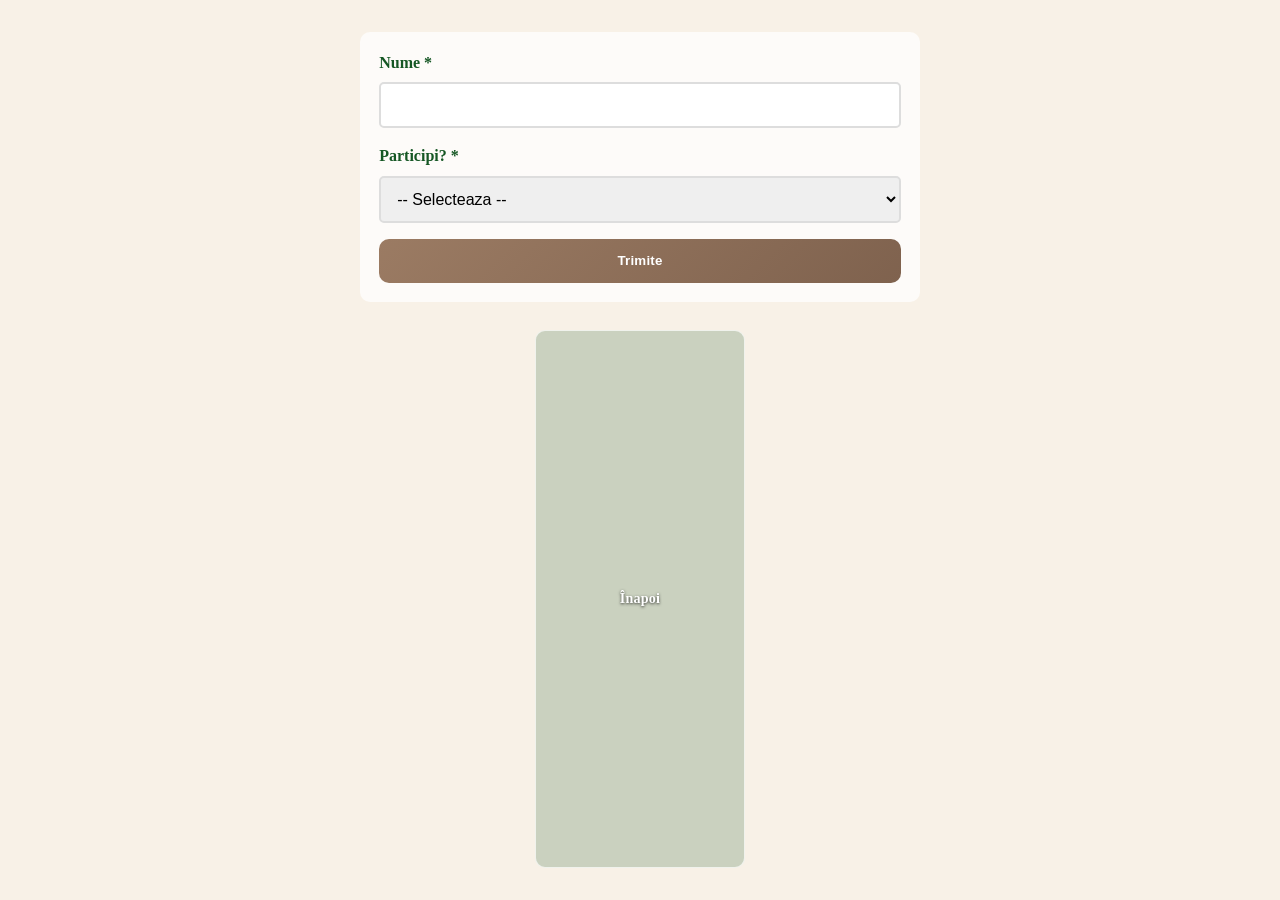
==== confirmare.html @ dbd6c175 "Implement intro and main-page routing fixes" ====
<!DOCTYPE html>
<html lang="ro">
<head>
    <meta charset="UTF-8">
    <meta name="viewport" content="width=device-width, initial-scale=1.0">
    <title>Confirmare</title>
    <link rel="stylesheet" href="css/style.css">
</head>
<body>
    <main class="sub-page">
        <form class="rsvp-form" id="rsvpForm">
            <div class="form-group">
                <label for="name">Nume *</label>
                <input type="text" id="name" name="name" required>
            </div>

            <div class="form-group">
                <label for="attending">Participi? *</label>
                <select id="attending" name="attending" required>
                    <option value="">-- Selecteaza --</option>
                    <option value="yes">Da, particip</option>
                    <option value="no">Nu pot participa</option>
                    <option value="maybe">Poate</option>
                </select>
            </div>

            <button type="submit" class="btn-submit">Trimite</button>
        </form>

        <a class="menu-button back-home" href="index.html?view=main">Înapoi</a>
    </main>
</body>
</html>
---- css/style.css ----
/* ============================================
   General Styles & Reset
   ============================================ */

* {
    margin: 0;
    padding: 0;
    box-sizing: border-box;
}

:root {
    --primary-color: #9b7b63;
    --primary-color-dark: #7f624e;
    --secondary-color: #e6d2bf;
    --invitation-green: #155724;
    --invitation-green-rgb: 21, 87, 36;
    --text-color: #333;
    --border-radius: 10px;
    --transition: all 0.3s ease;
    --mobile-photo-max-height: 58vh;
    --main-menu-mobile-btn-max-width: 44vw;
}

html,
body {
    width: 100%;
    height: 100%;
}

body {
    font-family: 'Georgia', serif;
    line-height: 1.5;
    color: var(--text-color);
    background-color: #f8f1e7;
    background-image: url('../images/photo.jpg');
    background-attachment: fixed;
    background-size: cover;
    background-position: center;
    overflow-x: hidden;
}

.hidden {
    display: none !important;
}

/* ============================================
   Intro screen
   ============================================ */

.splash-screen {
    position: fixed;
    inset: 0;
    width: 100%;
    min-height: 100vh;
    min-height: 100svh;
    display: none;
    overflow: hidden;
    cursor: pointer;
    background: #000;
}

.splash-screen.active {
    display: flex;
}

.splash-content {
    width: 100%;
    min-height: 100vh;
    min-height: 100svh;
    position: relative;
    display: flex;
    flex-direction: column;
    align-items: center;
    justify-content: flex-end;
    padding: 0 1.5rem 2.5rem;
}

.splash-photo {
    position: absolute;
    inset: 0;
    width: 100%;
    height: 100%;
    object-fit: cover;
    object-position: center;
}

.enter-text {
    position: relative;
    z-index: 1;
    color: #fff;
    text-shadow: 0 1px 4px rgba(0, 0, 0, 0.6);
    font-size: clamp(1rem, 2.5vw, 1.35rem);
    font-weight: 700;
    text-align: center;
}

/* ============================================
   Main page: one-screen, no scroll
   ============================================ */

.main-page {
    min-height: 100vh;
    min-height: 100svh;
    position: relative;
    overflow: hidden;
    padding: 0;
}

.main-photo-section {
    position: absolute;
    inset: 0;
    width: 100%;
    height: 100%;
}

.main-photo {
    width: 100%;
    height: 100%;
    object-fit: cover;
    object-position: center;
}

.main-menu {
    position: absolute;
    left: 0;
    right: 0;
    bottom: clamp(0.75rem, 3vh, 1.75rem);
    z-index: 1;
    isolation: isolate;
    display: grid;
    grid-template-columns: 1fr 1fr;
    grid-template-rows: auto auto;
    column-gap: clamp(0.75rem, 3vw, 1.5rem);
    row-gap: 0.5rem;
    padding-inline: clamp(0.75rem, 4vw, 1.5rem);
}

.main-menu::before {
    content: "";
    position: absolute;
    inset: -1.25rem 0 -1rem;
    background: linear-gradient(to top, rgba(0, 0, 0, 0.35), rgba(0, 0, 0, 0));
    z-index: -1;
}

.main-menu .menu-button {
    min-width: 0;
    max-width: 210px;
    width: 100%;
    flex: 0 0 auto;
    padding: 0.5rem 0.7rem;
    min-height: 38px;
    font-size: 0.88rem;
    background: rgba(var(--invitation-green-rgb), 0.2);
    border: 1px solid rgba(255, 255, 255, 0.7);
    text-shadow: 0 1px 3px rgba(0, 0, 0, 0.75);
}

.main-menu .menu-button:nth-child(1) {
    grid-column: 1;
    grid-row: 1;
    justify-self: start;
}

.main-menu .menu-button:nth-child(2) {
    grid-column: 1;
    grid-row: 2;
    justify-self: start;
}

.main-menu .menu-button:nth-child(3) {
    grid-column: 2;
    grid-row: 1;
    justify-self: end;
}

.main-menu .menu-button:nth-child(4) {
    grid-column: 2;
    grid-row: 2;
    justify-self: end;
}

.menu-button,
.back-home,
.btn-submit {
    display: inline-flex;
    align-items: center;
    justify-content: center;
    text-align: center;
    text-decoration: none;
    padding: 0.75rem 1rem;
    border-radius: var(--border-radius);
    color: #fff;
    background: linear-gradient(135deg, var(--primary-color), var(--primary-color-dark));
    font-weight: 700;
    letter-spacing: 0.2px;
    transition: var(--transition);
    min-height: 44px;
    border: none;
    cursor: pointer;
}

.menu-button:hover,
.back-home:hover,
.btn-submit:hover {
    transform: translateY(-2px);
}

.menu-button {
    min-width: 180px;
    flex: 1 1 180px;
    max-width: 250px;
}
/* ============================================
   Shared sub-pages style
   ============================================ */

.sub-page {
    min-height: 100vh;
    min-height: 100svh;
    width: min(100%, 900px);
    margin: 0 auto;
    padding: clamp(1.25rem, 4vw, 2rem) 1rem;
    display: flex;
    flex-direction: column;
    gap: 1.25rem;
}

.placeholder-text {
    text-align: center;
    font-size: 1.05rem;
}

.cununie-gallery {
    display: grid;
    grid-template-columns: repeat(auto-fit, minmax(220px, 1fr));
    gap: 1rem;
}

.cununie-gallery img {
    width: 100%;
    border-radius: var(--border-radius);
    object-fit: cover;
    background: #fff;
}

.rsvp-form {
    max-width: 560px;
    width: 100%;
    margin: 0 auto;
    background: rgba(255, 255, 255, 0.75);
    padding: 1.2rem;
    border-radius: var(--border-radius);
}

.form-group {
    margin-bottom: 1rem;
}

.form-group label {
    display: block;
    margin-bottom: 0.45rem;
    font-weight: 600;
    color: var(--invitation-green);
}

.form-group input,
.form-group select {
    width: 100%;
    padding: 0.75rem;
    border: 2px solid #ddd;
    border-radius: 5px;
    font-size: 1rem;
}

.btn-submit {
    width: 100%;
}

.back-home {
    width: 100%;
    max-width: 210px;
    margin: 0.5rem auto 0;
    padding: 0.5rem 0.7rem;
    min-height: 38px;
    font-size: 0.88rem;
    background: rgba(var(--invitation-green-rgb), 0.2);
    border: 1px solid rgba(255, 255, 255, 0.7);
    text-shadow: 0 1px 3px rgba(0, 0, 0, 0.75);
}

@media (max-width: 640px) {
    .main-page,
    .sub-page {
        padding-inline: 0.75rem;
    }

    .main-page {
        padding-inline: 0;
    }

    .main-menu .menu-button {
        max-width: var(--main-menu-mobile-btn-max-width);
        padding: 0.45rem 0.55rem;
        min-height: 34px;
        font-size: 0.8rem;
    }

    .back-home {
        max-width: var(--main-menu-mobile-btn-max-width);
        padding: 0.45rem 0.55rem;
        min-height: 34px;
        font-size: 0.8rem;
    }
}

@media (max-width: 420px) {
    .menu-button {
        min-width: 100%;
        max-width: none;
    }
}
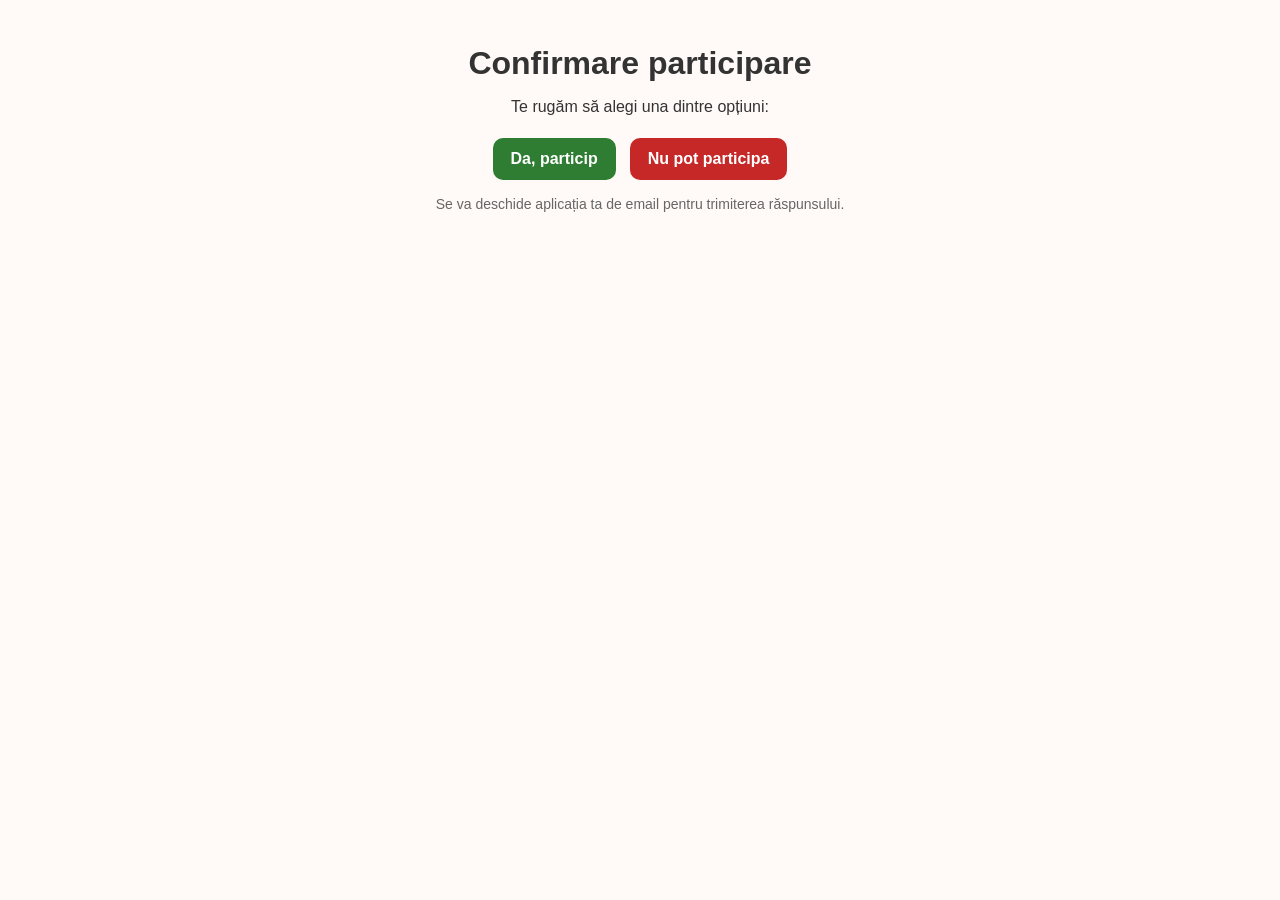
==== commit f3440208: "update" ====
--- a/confirmare.html
+++ b/confirmare.html
@@ -1,33 +1,65 @@
 <!DOCTYPE html>
 <html lang="ro">
 <head>
-    <meta charset="UTF-8">
-    <meta name="viewport" content="width=device-width, initial-scale=1.0">
-    <title>Confirmare</title>
-    <link rel="stylesheet" href="css/style.css">
+  <meta charset="UTF-8" />
+  <meta name="viewport" content="width=device-width, initial-scale=1.0" />
+  <title>Confirmare participare</title>
+  <style>
+    body {
+      font-family: Arial, sans-serif;
+      margin: 0;
+      padding: 24px;
+      background: #fffaf7;
+      color: #333;
+      text-align: center;
+    }
+    h1 { margin-bottom: 12px; }
+    p { margin-bottom: 22px; }
+
+    .actions {
+      display: flex;
+      justify-content: center;
+      gap: 14px;
+      flex-wrap: wrap;
+    }
+
+    button {
+      border: none;
+      border-radius: 10px;
+      padding: 12px 18px;
+      font-size: 16px;
+      cursor: pointer;
+      font-weight: 600;
+    }
+
+    .yes { background: #2e7d32; color: #fff; }
+    .no  { background: #c62828; color: #fff; }
+
+    .hint {
+      margin-top: 16px;
+      font-size: 14px;
+      color: #666;
+    }
+  </style>
 </head>
 <body>
-    <main class="sub-page">
-        <form class="rsvp-form" id="rsvpForm">
-            <div class="form-group">
-                <label for="name">Nume *</label>
-                <input type="text" id="name" name="name" required>
-            </div>
+  <h1>Confirmare participare</h1>
+  <p>Te rugăm să alegi una dintre opțiuni:</p>
 
-            <div class="form-group">
-                <label for="attending">Participi? *</label>
-                <select id="attending" name="attending" required>
-                    <option value="">-- Selecteaza --</option>
-                    <option value="yes">Da, particip</option>
-                    <option value="no">Nu pot participa</option>
-                    <option value="maybe">Poate</option>
-                </select>
-            </div>
+  <div class="actions">
+    <button class="yes" onclick="trimiteRaspuns('Da, particip')">Da, particip</button>
+    <button class="no" onclick="trimiteRaspuns('Nu pot participa')">Nu pot participa</button>
+  </div>
 
-            <button type="submit" class="btn-submit">Trimite</button>
-        </form>
+  <p class="hint">Se va deschide aplicația ta de email pentru trimiterea răspunsului.</p>
 
-        <a class="menu-button back-home" href="index.html?view=main">Înapoi</a>
-    </main>
+  <script>
+    function trimiteRaspuns(raspuns) {
+      const destinatari = "manuelmanolache0@gmail.com,ancutzaana68@gmail.com";
+      const subiect = encodeURIComponent("Confirmare participare");
+      const continut = encodeURIComponent("Răspuns invitat: " + raspuns);
+      window.location.href = `mailto:${destinatari}?subject=${subiect}&body=${continut}`;
+    }
+  </script>
 </body>
-</html>
+</html>
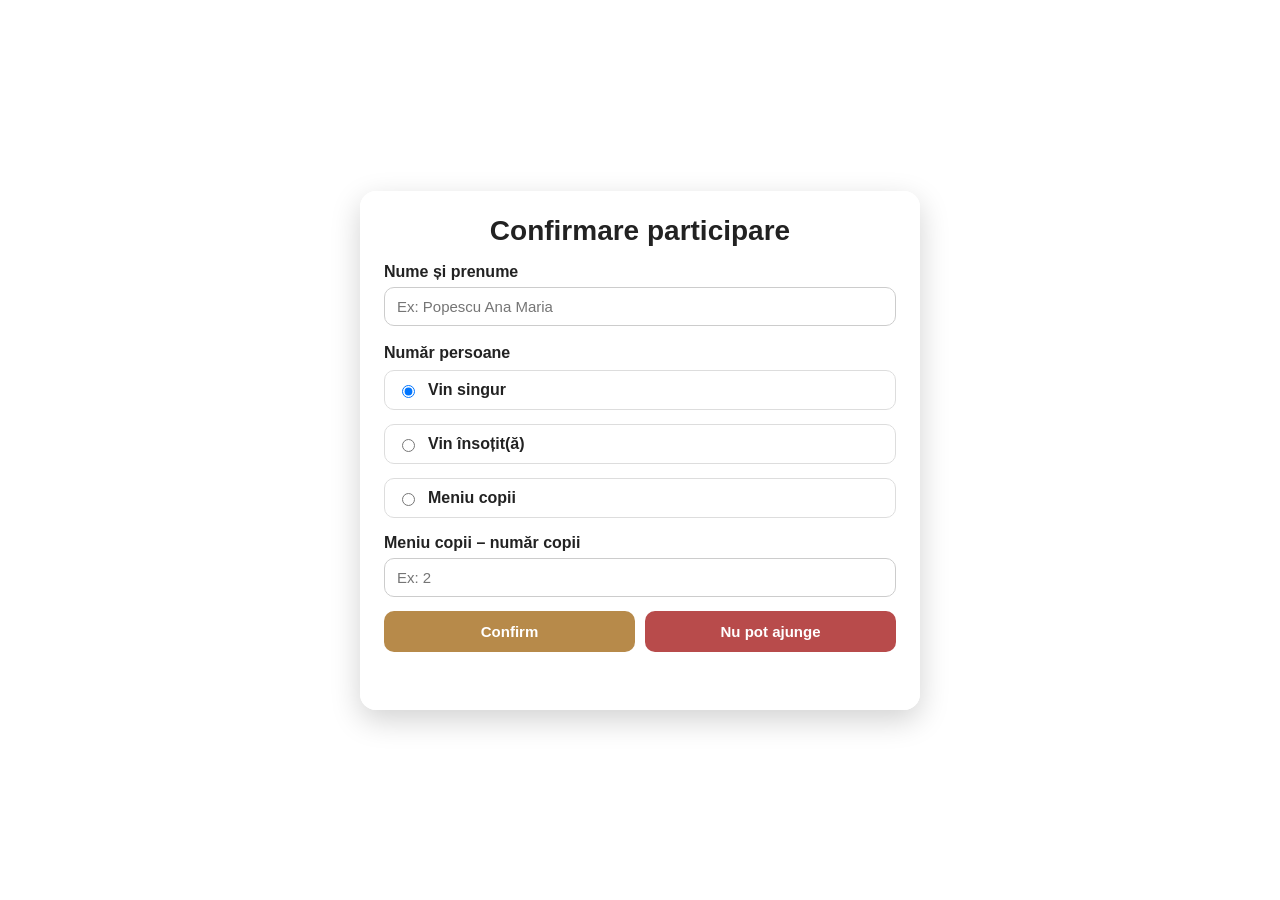
==== commit 5be0e34f: "update confirmare" ====
--- a/confirmare.html
+++ b/confirmare.html
@@ -5,61 +5,252 @@
   <meta name="viewport" content="width=device-width, initial-scale=1.0" />
   <title>Confirmare participare</title>
   <style>
+    :root {
+      --card-bg: rgba(255, 255, 255, 0.9);
+      --text: #222;
+      --accent: #b78a4a;
+      --accent-dark: #9f743b;
+      --danger: #b84b4b;
+      --danger-dark: #983d3d;
+    }
+
+    * {
+      box-sizing: border-box;
+    }
+
     body {
+      margin: 0;
+      min-height: 100vh;
       font-family: Arial, sans-serif;
-      margin: 0;
+      color: var(--text);
+      background: url("images/photo.jpg") center/cover no-repeat fixed;
+      display: grid;
+      place-items: center;
       padding: 24px;
-      background: #fffaf7;
-      color: #333;
+    }
+
+    .card {
+      width: 100%;
+      max-width: 560px;
+      background: var(--card-bg);
+      border-radius: 16px;
+      padding: 24px;
+      box-shadow: 0 10px 30px rgba(0, 0, 0, 0.18);
+      backdrop-filter: blur(2px);
+    }
+
+    h1 {
+      margin: 0 0 16px;
+      font-size: 28px;
       text-align: center;
     }
-    h1 { margin-bottom: 12px; }
-    p { margin-bottom: 22px; }
+
+    .field {
+      margin-bottom: 14px;
+    }
+
+    label {
+      display: block;
+      font-weight: 600;
+      margin-bottom: 6px;
+    }
+
+    input[type="text"],
+    input[type="number"] {
+      width: 100%;
+      border: 1px solid #ccc;
+      border-radius: 10px;
+      padding: 10px 12px;
+      font-size: 15px;
+      outline: none;
+    }
+
+    input:focus {
+      border-color: var(--accent);
+      box-shadow: 0 0 0 3px rgba(183, 138, 74, 0.2);
+    }
+
+    .section-title {
+      font-weight: 700;
+      margin: 18px 0 8px;
+    }
+
+    .radio-group {
+      display: grid;
+      gap: 8px;
+      margin-bottom: 10px;
+    }
+
+    .radio-item {
+      display: flex;
+      align-items: center;
+      gap: 10px;
+      background: rgba(255, 255, 255, 0.7);
+      border: 1px solid #ddd;
+      border-radius: 10px;
+      padding: 10px 12px;
+    }
 
     .actions {
-      display: flex;
-      justify-content: center;
-      gap: 14px;
-      flex-wrap: wrap;
+      display: grid;
+      grid-template-columns: 1fr 1fr;
+      gap: 10px;
+      margin-top: 10px;
     }
 
     button {
       border: none;
       border-radius: 10px;
-      padding: 12px 18px;
-      font-size: 16px;
+      padding: 12px;
+      color: #fff;
+      font-size: 15px;
+      font-weight: 700;
       cursor: pointer;
+      transition: transform 0.04s ease, opacity 0.2s ease, background 0.2s ease;
+    }
+
+    button:active {
+      transform: translateY(1px);
+    }
+
+    .btn-yes {
+      background: var(--accent);
+    }
+    .btn-yes:hover {
+      background: var(--accent-dark);
+    }
+
+    .btn-no {
+      background: var(--danger);
+    }
+    .btn-no:hover {
+      background: var(--danger-dark);
+    }
+
+    .status {
+      margin-top: 14px;
+      font-size: 14px;
+      min-height: 20px;
       font-weight: 600;
     }
 
-    .yes { background: #2e7d32; color: #fff; }
-    .no  { background: #c62828; color: #fff; }
-
-    .hint {
-      margin-top: 16px;
-      font-size: 14px;
-      color: #666;
-    }
+    .ok { color: #1e7e34; }
+    .err { color: #b00020; }
   </style>
 </head>
 <body>
-  <h1>Confirmare participare</h1>
-  <p>Te rugăm să alegi una dintre opțiuni:</p>
-
-  <div class="actions">
-    <button class="yes" onclick="trimiteRaspuns('Da, particip')">Da, particip</button>
-    <button class="no" onclick="trimiteRaspuns('Nu pot participa')">Nu pot participa</button>
+  <div class="card">
+    <h1>Confirmare participare</h1>
+
+    <div class="field">
+      <label for="nume">Nume și prenume</label>
+      <input id="nume" type="text" placeholder="Ex: Popescu Ana Maria" />
+    </div>
+
+    <div class="section-title">Număr persoane</div>
+    <div class="radio-group">
+      <label class="radio-item">
+        <input type="radio" name="persoane" value="Vin singur" checked />
+        <span>Vin singur</span>
+      </label>
+
+      <label class="radio-item">
+        <input type="radio" name="persoane" value="Vin însoțit(ă)" />
+        <span>Vin însoțit(ă)</span>
+      </label>
+
+      <label class="radio-item">
+        <input type="radio" name="persoane" value="Meniu copii" />
+        <span>Meniu copii</span>
+      </label>
+    </div>
+
+    <div class="field">
+      <label for="nrCopii">Meniu copii – număr copii</label>
+      <input id="nrCopii" type="number" min="0" step="1" placeholder="Ex: 2" />
+    </div>
+
+    <div class="actions">
+      <button class="btn-yes" id="btnConfirm">Confirm</button>
+      <button class="btn-no" id="btnRefuz">Nu pot ajunge</button>
+    </div>
+
+    <div id="status" class="status"></div>
   </div>
 
-  <p class="hint">Se va deschide aplicația ta de email pentru trimiterea răspunsului.</p>
-
   <script>
-    function trimiteRaspuns(raspuns) {
-      const destinatari = "manuelmanolache0@gmail.com,ancutzaana68@gmail.com";
-      const subiect = encodeURIComponent("Confirmare participare");
-      const continut = encodeURIComponent("Răspuns invitat: " + raspuns);
-      window.location.href = `mailto:${destinatari}?subject=${subiect}&body=${continut}`;
-    }
+    // 1) Creezi un Google Apps Script Web App si pui URL-ul aici:
+    const APPS_SCRIPT_URL = "https://script.google.com/macros/s/AKfycbxfXKi3MvFIPITCV8fqwkEYzRUbwsl7Vrkm4wU240qjbM_BReL4-v36DXl5avVTZOu3/exec";
+
+    const numeEl = document.getElementById("nume");
+    const nrCopiiEl = document.getElementById("nrCopii");
+    const statusEl = document.getElementById("status");
+    const btnConfirm = document.getElementById("btnConfirm");
+    const btnRefuz = document.getElementById("btnRefuz");
+
+    function getPersoaneValue() {
+      const selected = document.querySelector('input[name="persoane"]:checked');
+      return selected ? selected.value : "";
+    }
+
+    function setStatus(msg, ok = true) {
+      statusEl.textContent = msg;
+      statusEl.className = "status " + (ok ? "ok" : "err");
+    }
+
+    async function sendResponse(raspuns) {
+      const nume = numeEl.value.trim();
+      const persoane = getPersoaneValue();
+      const nrCopii = nrCopiiEl.value ? Number(nrCopiiEl.value) : 0;
+
+      if (!nume) {
+        setStatus("Te rog completează numele și prenumele.", false);
+        return;
+      }
+
+      if (persoane === "Meniu copii" && (isNaN(nrCopii) || nrCopii < 0)) {
+        setStatus("Te rog completează corect numărul de copii.", false);
+        return;
+      }
+
+      const payload = {
+        numePrenume: nume,
+        raspuns: raspuns, // Confirm / Nu pot ajunge
+        numarPersoane: persoane, // Vin singur / Vin însoțit(ă) / Meniu copii
+        meniuCopii: persoane === "Meniu copii" ? nrCopii : ""
+      };
+
+      try {
+        btnConfirm.disabled = true;
+        btnRefuz.disabled = true;
+        setStatus("Se salvează...");
+
+        const res = await fetch(APPS_SCRIPT_URL, {
+          method: "POST",
+          headers: { "Content-Type": "application/json" },
+          body: JSON.stringify(payload)
+        });
+
+        const data = await res.json();
+
+        if (!res.ok || !data.success) {
+          throw new Error(data.message || "Eroare la salvare.");
+        }
+
+        setStatus("Răspunsul a fost înregistrat cu succes.");
+        numeEl.value = "";
+        nrCopiiEl.value = "";
+        document.querySelector('input[name="persoane"][value="Vin singur"]').checked = true;
+      } catch (err) {
+        setStatus("A apărut o eroare: " + err.message, false);
+      } finally {
+        btnConfirm.disabled = false;
+        btnRefuz.disabled = false;
+      }
+    }
+
+    btnConfirm.addEventListener("click", () => sendResponse("Confirm"));
+    btnRefuz.addEventListener("click", () => sendResponse("Nu pot ajunge"));
   </script>
 </body>
 </html>
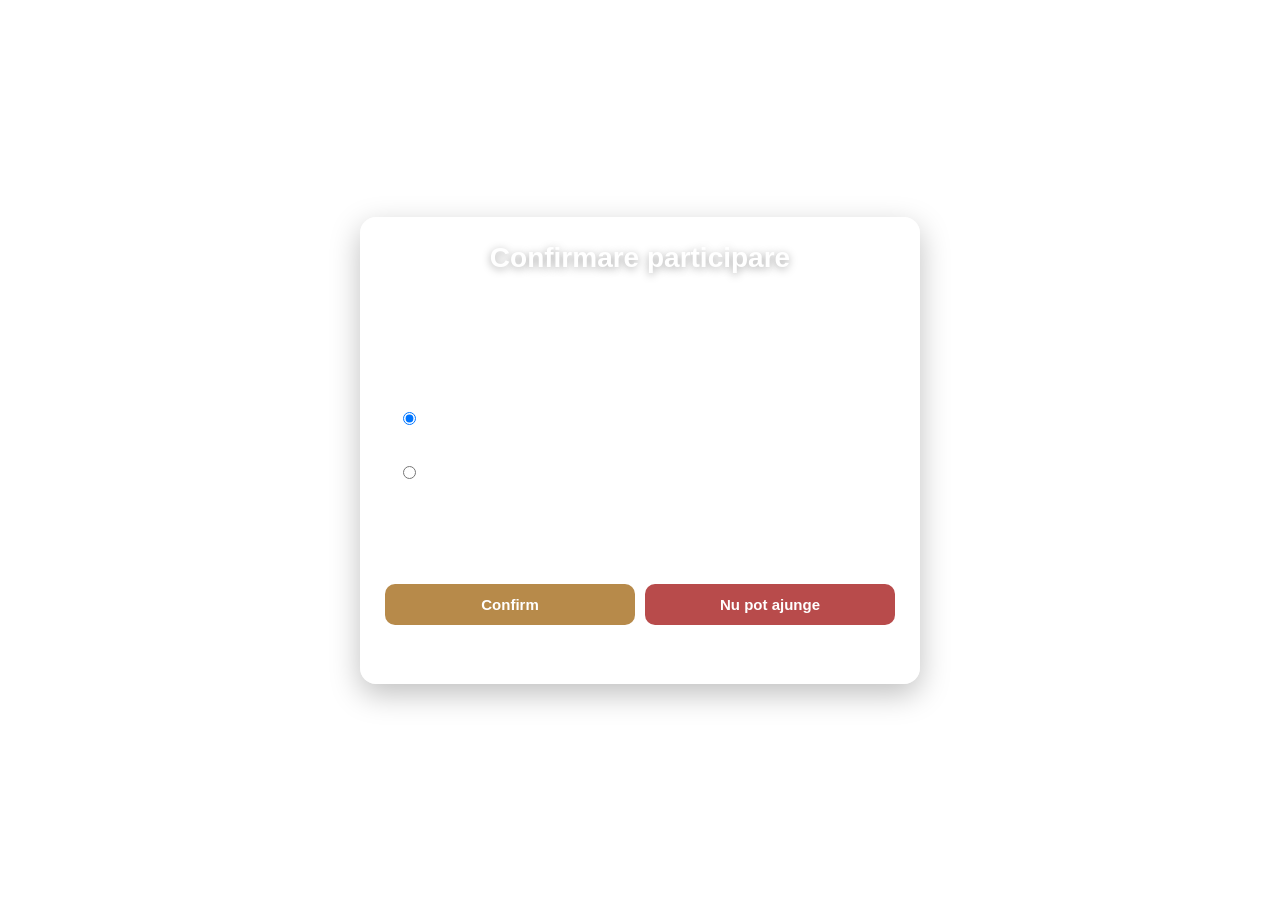
==== commit 0c960864: "update" ====
--- a/confirmare.html
+++ b/confirmare.html
@@ -6,17 +6,16 @@
   <title>Confirmare participare</title>
   <style>
     :root {
-      --card-bg: rgba(255, 255, 255, 0.9);
-      --text: #222;
+      --card-bg: rgba(255, 255, 255, 0.18); /* mai transparent */
+      --text: #fff;
       --accent: #b78a4a;
       --accent-dark: #9f743b;
       --danger: #b84b4b;
       --danger-dark: #983d3d;
-    }
-
-    * {
-      box-sizing: border-box;
-    }
+      --stroke: rgba(255, 255, 255, 0.35);
+    }
+
+    * { box-sizing: border-box; }
 
     body {
       margin: 0;
@@ -33,46 +32,53 @@
       width: 100%;
       max-width: 560px;
       background: var(--card-bg);
+      border: 1px solid var(--stroke);
       border-radius: 16px;
       padding: 24px;
-      box-shadow: 0 10px 30px rgba(0, 0, 0, 0.18);
-      backdrop-filter: blur(2px);
+      box-shadow: 0 10px 30px rgba(0, 0, 0, 0.25);
+      backdrop-filter: blur(4px);
     }
 
     h1 {
       margin: 0 0 16px;
       font-size: 28px;
       text-align: center;
-    }
-
-    .field {
-      margin-bottom: 14px;
-    }
+      color: #fff;
+      text-shadow: 0 2px 8px rgba(0,0,0,0.35);
+    }
+
+    .field { margin-bottom: 14px; }
 
     label {
       display: block;
       font-weight: 600;
       margin-bottom: 6px;
+      color: #fff;
     }
 
     input[type="text"],
     input[type="number"] {
       width: 100%;
-      border: 1px solid #ccc;
+      border: 1px solid var(--stroke);
+      background: rgba(255, 255, 255, 0.12);
+      color: #fff;
       border-radius: 10px;
       padding: 10px 12px;
       font-size: 15px;
       outline: none;
     }
 
+    input::placeholder { color: rgba(255,255,255,0.75); }
+
     input:focus {
       border-color: var(--accent);
-      box-shadow: 0 0 0 3px rgba(183, 138, 74, 0.2);
+      box-shadow: 0 0 0 3px rgba(183, 138, 74, 0.25);
     }
 
     .section-title {
       font-weight: 700;
       margin: 18px 0 8px;
+      color: #fff;
     }
 
     .radio-group {
@@ -85,10 +91,11 @@
       display: flex;
       align-items: center;
       gap: 10px;
-      background: rgba(255, 255, 255, 0.7);
-      border: 1px solid #ddd;
+      background: transparent;     /* transparent, fără alb */
+      border: 1px solid var(--stroke);
       border-radius: 10px;
       padding: 10px 12px;
+      color: #fff;
     }
 
     .actions {
@@ -109,33 +116,25 @@
       transition: transform 0.04s ease, opacity 0.2s ease, background 0.2s ease;
     }
 
-    button:active {
-      transform: translateY(1px);
-    }
-
-    .btn-yes {
-      background: var(--accent);
-    }
-    .btn-yes:hover {
-      background: var(--accent-dark);
-    }
-
-    .btn-no {
-      background: var(--danger);
-    }
-    .btn-no:hover {
-      background: var(--danger-dark);
-    }
+    button:active { transform: translateY(1px); }
+
+    .btn-yes { background: var(--accent); }
+    .btn-yes:hover { background: var(--accent-dark); }
+
+    .btn-no { background: var(--danger); }
+    .btn-no:hover { background: var(--danger-dark); }
 
     .status {
       margin-top: 14px;
       font-size: 14px;
       min-height: 20px;
       font-weight: 600;
-    }
-
-    .ok { color: #1e7e34; }
-    .err { color: #b00020; }
+      color: #fff;
+      text-shadow: 0 1px 3px rgba(0,0,0,0.35);
+    }
+
+    .ok { color: #b9ffcb; }
+    .err { color: #ffd2d8; }
   </style>
 </head>
 <body>
@@ -158,28 +157,24 @@
         <input type="radio" name="persoane" value="Vin însoțit(ă)" />
         <span>Vin însoțit(ă)</span>
       </label>
-
-      <label class="radio-item">
-        <input type="radio" name="persoane" value="Meniu copii" />
-        <span>Meniu copii</span>
-      </label>
-    </div>
-
+    </div>
+
+    <!-- MENIU COPII SEPARAT -->
     <div class="field">
-      <label for="nrCopii">Meniu copii – număr copii</label>
+      <label for="nrCopii">Meniu copii (număr copii)</label>
       <input id="nrCopii" type="number" min="0" step="1" placeholder="Ex: 2" />
     </div>
 
     <div class="actions">
-      <button class="btn-yes" id="btnConfirm">Confirm</button>
-      <button class="btn-no" id="btnRefuz">Nu pot ajunge</button>
+      <button class="btn-yes" id="btnConfirm" type="button">Confirm</button>
+      <button class="btn-no" id="btnRefuz" type="button">Nu pot ajunge</button>
     </div>
 
     <div id="status" class="status"></div>
   </div>
 
   <script>
-    // 1) Creezi un Google Apps Script Web App si pui URL-ul aici:
+    // IMPORTANT: Pune URL-ul REAL de Web App (Deploy -> Web app -> /exec)
     const APPS_SCRIPT_URL = "https://script.google.com/macros/s/AKfycbxfXKi3MvFIPITCV8fqwkEYzRUbwsl7Vrkm4wU240qjbM_BReL4-v36DXl5avVTZOu3/exec";
 
     const numeEl = document.getElementById("nume");
@@ -198,26 +193,55 @@
       statusEl.className = "status " + (ok ? "ok" : "err");
     }
 
+    async function postJSON(payload) {
+      // Încercare normală (cu răspuns JSON)
+      const res = await fetch(APPS_SCRIPT_URL, {
+        method: "POST",
+        headers: { "Content-Type": "application/json" },
+        body: JSON.stringify(payload)
+      });
+
+      const raw = await res.text();
+      let data = {};
+      try { data = JSON.parse(raw); } catch (_) { data = { success: false, message: raw }; }
+
+      if (!data.success) {
+        throw new Error(data.message || "Eroare la salvare.");
+      }
+      return data;
+    }
+
+    async function postNoCorsFallback(payload) {
+      // Fallback pentru unele probleme CORS; nu putem citi răspunsul
+      await fetch(APPS_SCRIPT_URL, {
+        method: "POST",
+        mode: "no-cors",
+        headers: { "Content-Type": "text/plain;charset=utf-8" },
+        body: JSON.stringify(payload)
+      });
+      return { success: true };
+    }
+
     async function sendResponse(raspuns) {
       const nume = numeEl.value.trim();
       const persoane = getPersoaneValue();
-      const nrCopii = nrCopiiEl.value ? Number(nrCopiiEl.value) : 0;
+      const nrCopii = nrCopiiEl.value ? Number(nrCopiiEl.value) : "";
 
       if (!nume) {
         setStatus("Te rog completează numele și prenumele.", false);
         return;
       }
 
-      if (persoane === "Meniu copii" && (isNaN(nrCopii) || nrCopii < 0)) {
+      if (nrCopii !== "" && (isNaN(nrCopii) || nrCopii < 0)) {
         setStatus("Te rog completează corect numărul de copii.", false);
         return;
       }
 
       const payload = {
         numePrenume: nume,
-        raspuns: raspuns, // Confirm / Nu pot ajunge
-        numarPersoane: persoane, // Vin singur / Vin însoțit(ă) / Meniu copii
-        meniuCopii: persoane === "Meniu copii" ? nrCopii : ""
+        raspuns: raspuns,               // Confirm / Nu pot ajunge
+        numarPersoane: persoane,        // Vin singur / Vin însoțit(ă)
+        meniuCopii: nrCopii === "" ? "" : nrCopii // separat
       };
 
       try {
@@ -225,19 +249,15 @@
         btnRefuz.disabled = true;
         setStatus("Se salvează...");
 
-        const res = await fetch(APPS_SCRIPT_URL, {
-          method: "POST",
-          headers: { "Content-Type": "application/json" },
-          body: JSON.stringify(payload)
-        });
-
-        const data = await res.json();
-
-        if (!res.ok || !data.success) {
-          throw new Error(data.message || "Eroare la salvare.");
+        try {
+          await postJSON(payload);
+          setStatus("Răspunsul a fost înregistrat cu succes.");
+        } catch (err) {
+          // fallback când apare Failed to fetch / CORS
+          await postNoCorsFallback(payload);
+          setStatus("Trimitere efectuată. Verifică în Google Sheet dacă s-a salvat.");
         }
 
-        setStatus("Răspunsul a fost înregistrat cu succes.");
         numeEl.value = "";
         nrCopiiEl.value = "";
         document.querySelector('input[name="persoane"][value="Vin singur"]').checked = true;
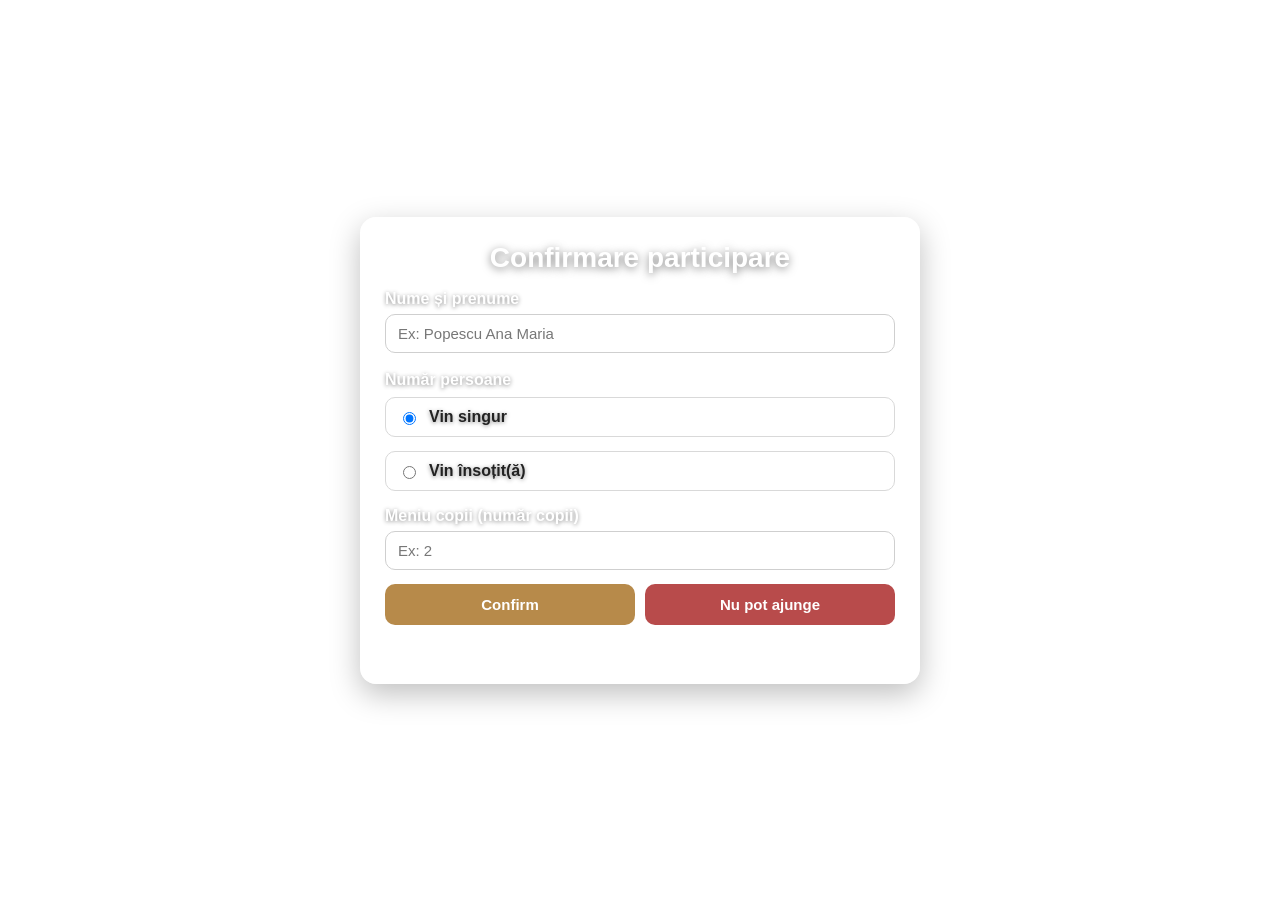
==== commit c6ec2969: "update confirmare" ====
--- a/confirmare.html
+++ b/confirmare.html
@@ -6,13 +6,12 @@
   <title>Confirmare participare</title>
   <style>
     :root {
-      --card-bg: rgba(255, 255, 255, 0.18); /* mai transparent */
-      --text: #fff;
+      --text: #ffffff;
       --accent: #b78a4a;
       --accent-dark: #9f743b;
       --danger: #b84b4b;
       --danger-dark: #983d3d;
-      --stroke: rgba(255, 255, 255, 0.35);
+      --stroke: rgba(255, 255, 255, 0.55);
     }
 
     * { box-sizing: border-box; }
@@ -28,15 +27,16 @@
       padding: 24px;
     }
 
+    /* CARD COMPLET TRANSPARENT */
     .card {
       width: 100%;
       max-width: 560px;
-      background: var(--card-bg);
+      background: transparent;
       border: 1px solid var(--stroke);
       border-radius: 16px;
       padding: 24px;
       box-shadow: 0 10px 30px rgba(0, 0, 0, 0.25);
-      backdrop-filter: blur(4px);
+      backdrop-filter: none;
     }
 
     h1 {
@@ -44,31 +44,33 @@
       font-size: 28px;
       text-align: center;
       color: #fff;
-      text-shadow: 0 2px 8px rgba(0,0,0,0.35);
+      text-shadow: 0 2px 8px rgba(0,0,0,0.5);
     }
 
     .field { margin-bottom: 14px; }
 
     label {
       display: block;
-      font-weight: 600;
+      font-weight: 700;
       margin-bottom: 6px;
       color: #fff;
-    }
-
+      text-shadow: 0 1px 4px rgba(0,0,0,0.45);
+    }
+
+    /* INPUTURI OPACE (NU TRANSPARENTE) */
     input[type="text"],
     input[type="number"] {
       width: 100%;
-      border: 1px solid var(--stroke);
-      background: rgba(255, 255, 255, 0.12);
-      color: #fff;
+      border: 1px solid #cfcfcf;
+      background: #ffffff;
+      color: #222;
       border-radius: 10px;
       padding: 10px 12px;
       font-size: 15px;
       outline: none;
     }
 
-    input::placeholder { color: rgba(255,255,255,0.75); }
+    input::placeholder { color: #777; }
 
     input:focus {
       border-color: var(--accent);
@@ -79,6 +81,7 @@
       font-weight: 700;
       margin: 18px 0 8px;
       color: #fff;
+      text-shadow: 0 1px 4px rgba(0,0,0,0.45);
     }
 
     .radio-group {
@@ -87,15 +90,16 @@
       margin-bottom: 10px;
     }
 
+    /* SELECTII OPACE (NU TRANSPARENTE) */
     .radio-item {
       display: flex;
       align-items: center;
       gap: 10px;
-      background: transparent;     /* transparent, fără alb */
-      border: 1px solid var(--stroke);
+      background: #ffffff;
+      border: 1px solid #d9d9d9;
       border-radius: 10px;
       padding: 10px 12px;
-      color: #fff;
+      color: #222;
     }
 
     .actions {
@@ -128,13 +132,13 @@
       margin-top: 14px;
       font-size: 14px;
       min-height: 20px;
-      font-weight: 600;
-      color: #fff;
-      text-shadow: 0 1px 3px rgba(0,0,0,0.35);
-    }
-
-    .ok { color: #b9ffcb; }
-    .err { color: #ffd2d8; }
+      font-weight: 700;
+      color: #fff;
+      text-shadow: 0 1px 4px rgba(0,0,0,0.45);
+    }
+
+    .ok { color: #d7ffe2; }
+    .err { color: #ffd9df; }
   </style>
 </head>
 <body>
@@ -159,7 +163,6 @@
       </label>
     </div>
 
-    <!-- MENIU COPII SEPARAT -->
     <div class="field">
       <label for="nrCopii">Meniu copii (număr copii)</label>
       <input id="nrCopii" type="number" min="0" step="1" placeholder="Ex: 2" />
@@ -174,8 +177,7 @@
   </div>
 
   <script>
-    // IMPORTANT: Pune URL-ul REAL de Web App (Deploy -> Web app -> /exec)
-    const APPS_SCRIPT_URL = "https://script.google.com/macros/s/AKfycbxfXKi3MvFIPITCV8fqwkEYzRUbwsl7Vrkm4wU240qjbM_BReL4-v36DXl5avVTZOu3/exec";
+    const APPS_SCRIPT_URL = "https://script.google.com/macros/s/AKfycb....../exec";
 
     const numeEl = document.getElementById("nume");
     const nrCopiiEl = document.getElementById("nrCopii");
@@ -193,76 +195,56 @@
       statusEl.className = "status " + (ok ? "ok" : "err");
     }
 
-    async function postJSON(payload) {
-      // Încercare normală (cu răspuns JSON)
-      const res = await fetch(APPS_SCRIPT_URL, {
-        method: "POST",
-        headers: { "Content-Type": "application/json" },
-        body: JSON.stringify(payload)
-      });
-
-      const raw = await res.text();
-      let data = {};
-      try { data = JSON.parse(raw); } catch (_) { data = { success: false, message: raw }; }
-
-      if (!data.success) {
-        throw new Error(data.message || "Eroare la salvare.");
-      }
-      return data;
-    }
-
-    async function postNoCorsFallback(payload) {
-      // Fallback pentru unele probleme CORS; nu putem citi răspunsul
-      await fetch(APPS_SCRIPT_URL, {
-        method: "POST",
-        mode: "no-cors",
-        headers: { "Content-Type": "text/plain;charset=utf-8" },
-        body: JSON.stringify(payload)
-      });
-      return { success: true };
-    }
-
     async function sendResponse(raspuns) {
       const nume = numeEl.value.trim();
       const persoane = getPersoaneValue();
       const nrCopii = nrCopiiEl.value ? Number(nrCopiiEl.value) : "";
 
       if (!nume) {
-        setStatus("Te rog completează numele și prenumele.", false);
+        setStatus("Trimitere eșuată, contactați direct prin telefon la numerele din invitație", false);
         return;
       }
 
       if (nrCopii !== "" && (isNaN(nrCopii) || nrCopii < 0)) {
-        setStatus("Te rog completează corect numărul de copii.", false);
+        setStatus("Trimitere eșuată, contactați direct prin telefon la numerele din invitație", false);
         return;
       }
 
       const payload = {
         numePrenume: nume,
-        raspuns: raspuns,               // Confirm / Nu pot ajunge
-        numarPersoane: persoane,        // Vin singur / Vin însoțit(ă)
-        meniuCopii: nrCopii === "" ? "" : nrCopii // separat
+        raspuns: raspuns,
+        numarPersoane: persoane,
+        meniuCopii: nrCopii === "" ? "" : nrCopii
       };
 
       try {
         btnConfirm.disabled = true;
         btnRefuz.disabled = true;
-        setStatus("Se salvează...");
-
+
+        const res = await fetch(APPS_SCRIPT_URL, {
+          method: "POST",
+          headers: { "Content-Type": "application/json" },
+          body: JSON.stringify(payload)
+        });
+
+        const raw = await res.text();
+        let data = {};
         try {
-          await postJSON(payload);
-          setStatus("Răspunsul a fost înregistrat cu succes.");
-        } catch (err) {
-          // fallback când apare Failed to fetch / CORS
-          await postNoCorsFallback(payload);
-          setStatus("Trimitere efectuată. Verifică în Google Sheet dacă s-a salvat.");
+          data = JSON.parse(raw);
+        } catch (_) {
+          data = { success: false };
         }
 
+        if (!data.success) {
+          throw new Error("save_failed");
+        }
+
+        setStatus("Trimitere efectuată", true);
         numeEl.value = "";
         nrCopiiEl.value = "";
         document.querySelector('input[name="persoane"][value="Vin singur"]').checked = true;
       } catch (err) {
-        setStatus("A apărut o eroare: " + err.message, false);
+        setStatus("Trimitere eșuată, contactați direct prin telefon la numerele din invitație", false);
       } finally {
         btnConfirm.disabled = false;
         btnRefuz.disabled = false;
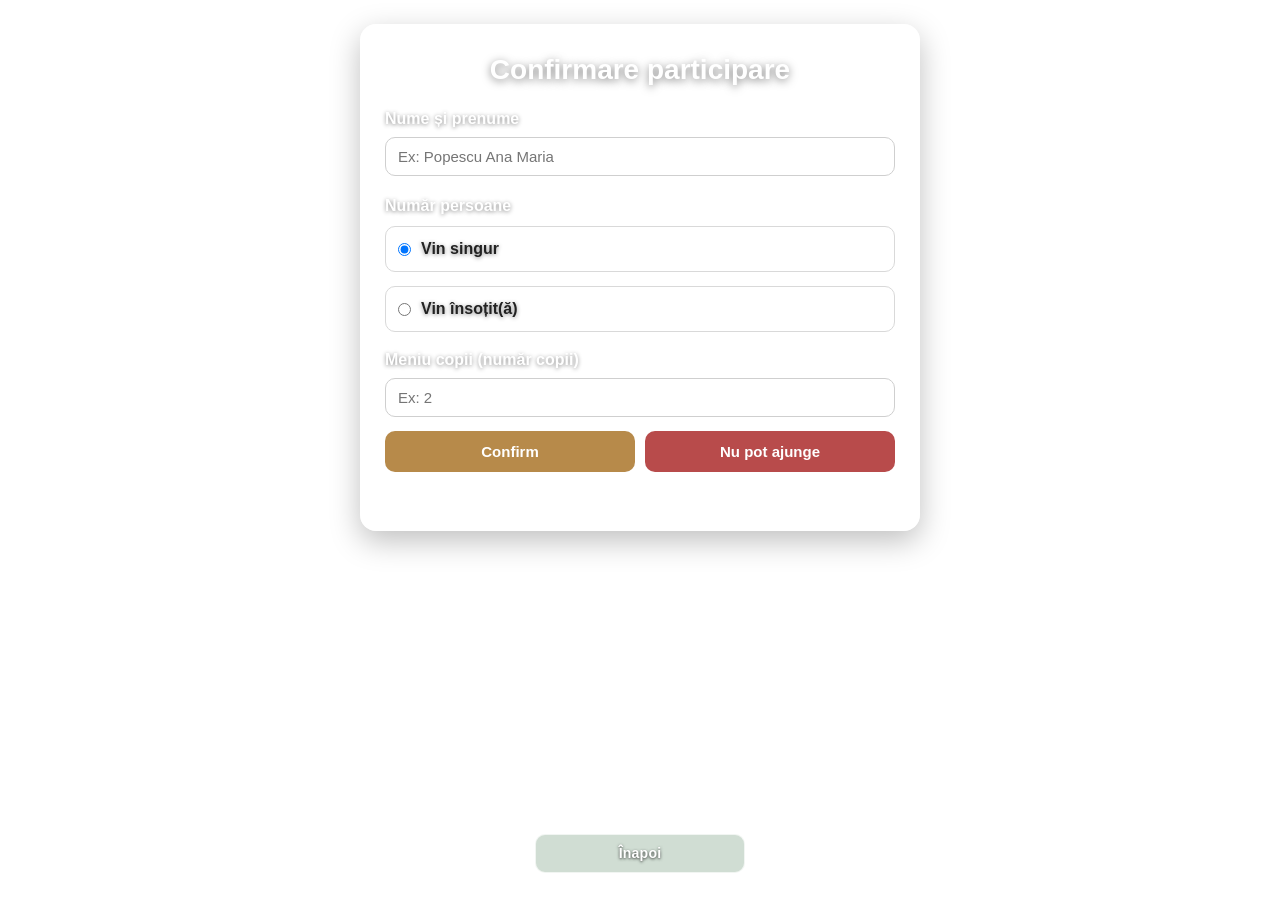
==== commit 313cb5ea: "update" ====
--- a/confirmare.html
+++ b/confirmare.html
@@ -3,6 +3,7 @@
 <head>
   <meta charset="UTF-8" />
   <meta name="viewport" content="width=device-width, initial-scale=1.0" />
+  <link rel="stylesheet" href="css/style.css">
   <title>Confirmare participare</title>
   <style>
     :root {
@@ -27,7 +28,6 @@
       padding: 24px;
     }
 
-    /* CARD COMPLET TRANSPARENT */
     .card {
       width: 100%;
       max-width: 560px;
@@ -36,7 +36,6 @@
       border-radius: 16px;
       padding: 24px;
       box-shadow: 0 10px 30px rgba(0, 0, 0, 0.25);
-      backdrop-filter: none;
     }
 
     h1 {
@@ -57,7 +56,6 @@
       text-shadow: 0 1px 4px rgba(0,0,0,0.45);
     }
 
-    /* INPUTURI OPACE (NU TRANSPARENTE) */
     input[type="text"],
     input[type="number"] {
       width: 100%;
@@ -70,13 +68,6 @@
       outline: none;
     }
 
-    input::placeholder { color: #777; }
-
-    input:focus {
-      border-color: var(--accent);
-      box-shadow: 0 0 0 3px rgba(183, 138, 74, 0.25);
-    }
-
     .section-title {
       font-weight: 700;
       margin: 18px 0 8px;
@@ -90,12 +81,11 @@
       margin-bottom: 10px;
     }
 
-    /* SELECTII OPACE (NU TRANSPARENTE) */
     .radio-item {
       display: flex;
       align-items: center;
       gap: 10px;
-      background: #ffffff;
+      background: #fff;
       border: 1px solid #d9d9d9;
       border-radius: 10px;
       padding: 10px 12px;
@@ -117,10 +107,7 @@
       font-size: 15px;
       font-weight: 700;
       cursor: pointer;
-      transition: transform 0.04s ease, opacity 0.2s ease, background 0.2s ease;
-    }
-
-    button:active { transform: translateY(1px); }
+    }
 
     .btn-yes { background: var(--accent); }
     .btn-yes:hover { background: var(--accent-dark); }
@@ -156,7 +143,6 @@
         <input type="radio" name="persoane" value="Vin singur" checked />
         <span>Vin singur</span>
       </label>
-
       <label class="radio-item">
         <input type="radio" name="persoane" value="Vin însoțit(ă)" />
         <span>Vin însoțit(ă)</span>
@@ -177,7 +163,7 @@
   </div>
 
   <script>
-    const APPS_SCRIPT_URL = "https://script.google.com/macros/s/AKfycb....../exec";
+    const APPS_SCRIPT_URL = "https://script.google.com/macros/s/AKfycbxKL8zGiov-qYBiE9F0OfD9Eg0yOapWTIk9pcnk8MzaPuBwBjR7E3ZEtxCgkjSOYgA/exec";
 
     const numeEl = document.getElementById("nume");
     const nrCopiiEl = document.getElementById("nrCopii");
@@ -200,19 +186,14 @@
       const persoane = getPersoaneValue();
       const nrCopii = nrCopiiEl.value ? Number(nrCopiiEl.value) : "";
 
-      if (!nume) {
+      if (!nume || (nrCopii !== "" && (isNaN(nrCopii) || nrCopii < 0))) {
         setStatus("Trimitere eșuată, contactați direct prin telefon la numerele din invitație", false);
         return;
       }
 
-      if (nrCopii !== "" && (isNaN(nrCopii) || nrCopii < 0)) {
-        setStatus("Trimitere eșuată, contactați direct prin telefon la numerele din invitație", false);
-        return;
-      }
-
       const payload = {
         numePrenume: nume,
-        raspuns: raspuns,
+        raspuns,
         numarPersoane: persoane,
         meniuCopii: nrCopii === "" ? "" : nrCopii
       };
@@ -221,29 +202,26 @@
         btnConfirm.disabled = true;
         btnRefuz.disabled = true;
 
+        const body = new URLSearchParams();
+        body.append("payload", JSON.stringify(payload));
+
         const res = await fetch(APPS_SCRIPT_URL, {
           method: "POST",
-          headers: { "Content-Type": "application/json" },
-          body: JSON.stringify(payload)
+          headers: { "Content-Type": "application/x-www-form-urlencoded;charset=UTF-8" },
+          body: body.toString()
         });
 
-        const raw = await res.text();
-        let data = {};
-        try {
-          data = JSON.parse(raw);
-        } catch (_) {
-          data = { success: false };
-        }
-
-        if (!data.success) {
-          throw new Error("save_failed");
-        }
+        const text = await res.text();
+        let data = null;
+        try { data = JSON.parse(text); } catch (_) {}
+
+        if (!data || !data.success) throw new Error("send_failed");
 
         setStatus("Trimitere efectuată", true);
         numeEl.value = "";
         nrCopiiEl.value = "";
         document.querySelector('input[name="persoane"][value="Vin singur"]').checked = true;
-      } catch (err) {
+      } catch (e) {
         setStatus("Trimitere eșuată, contactați direct prin telefon la numerele din invitație", false);
       } finally {
         btnConfirm.disabled = false;
@@ -254,5 +232,8 @@
     btnConfirm.addEventListener("click", () => sendResponse("Confirm"));
     btnRefuz.addEventListener("click", () => sendResponse("Nu pot ajunge"));
   </script>
+      <main class="invitation-page">
+        <a class="menu-button back-home invitation-back" href="index.html?view=main">Înapoi</a>
+    </main>
 </body>
 </html>
--- a/css/style.css
+++ b/css/style.css
@@ -0,0 +1,439 @@
+/* ============================================
+   General Styles & Reset
+   ============================================ */
+
+* {
+    margin: 0;
+    padding: 0;
+    box-sizing: border-box;
+}
+
+:root {
+    --primary-color: #9b7b63;
+    --primary-color-dark: #7f624e;
+    --secondary-color: #e6d2bf;
+    --invitation-green: #155724;
+    --invitation-green-rgb: 21, 87, 36;
+    --text-color: #333;
+    --border-radius: 10px;
+    --transition: all 0.3s ease;
+    --mobile-photo-max-height: 58vh;
+    --main-menu-mobile-btn-max-width: 44vw;
+}
+
+html,
+body {
+    width: 100%;
+    height: 100%;
+}
+
+body {
+    font-family: 'Georgia', serif;
+    line-height: 1.5;
+    color: var(--text-color);
+    background-color: #f8f1e7;
+    background-image: url('../images/photo.jpg');
+    background-attachment: fixed;
+    background-size: cover;
+    background-position: center;
+    overflow-x: hidden;
+}
+
+.hidden {
+    display: none !important;
+}
+
+/* ============================================
+   Intro screen
+   ============================================ */
+
+.splash-screen {
+    position: fixed;
+    inset: 0;
+    min-height: 100vh;
+    display: none;
+    overflow: hidden;
+    cursor: pointer;
+    background: #000;
+}
+
+.splash-screen.active {
+    display: flex;
+}
+
+.splash-screen:hover .enter-text,
+.splash-screen:focus-visible .enter-text {
+    text-decoration: underline;
+}
+
+.splash-screen:focus-visible {
+    outline: 3px solid rgba(255, 255, 255, 0.9);
+    outline-offset: -8px;
+}
+
+.splash-content {
+    width: 100%;
+    min-height: 100%;
+    position: relative;
+    display: flex;
+    flex-direction: column;
+    align-items: center;
+    justify-content: flex-end;
+    padding: 0 1.5rem 2.5rem;
+}
+
+.splash-photo {
+    position: absolute;
+    inset: 0;
+    width: 100%;
+    height: 100%;
+    object-fit: cover;
+    object-position: center;
+}
+
+.enter-text {
+    position: relative;
+    z-index: 1;
+    color: #fff;
+    text-shadow: 0 1px 4px rgba(0, 0, 0, 0.6);
+    font-size: clamp(1rem, 2.5vw, 1.35rem);
+    font-weight: 700;
+    text-align: center;
+}
+
+/* ============================================
+   Main page: one-screen, no scroll
+   ============================================ */
+
+.main-page {
+    min-height: 100vh;
+    position: relative;
+    overflow: hidden;
+    padding: 0;
+}
+
+.main-photo-section {
+    position: absolute;
+    inset: 0;
+    width: 100%;
+    height: 100%;
+}
+
+.main-photo {
+    width: 100%;
+    height: 100%;
+    object-fit: cover;
+    object-position: center;
+}
+
+.main-menu {
+    position: absolute;
+    left: 0;
+    right: 0;
+    bottom: clamp(0.75rem, 3vh, 1.75rem);
+    z-index: 1;
+    isolation: isolate;
+    display: grid;
+    grid-template-columns: 1fr 1fr;
+    grid-template-rows: repeat(3, auto);
+    column-gap: clamp(0.75rem, 3vw, 1.5rem);
+    row-gap: 0.5rem;
+    padding-inline: clamp(0.75rem, 4vw, 1.5rem);
+}
+
+.main-menu::before {
+    content: "";
+    position: absolute;
+    inset: -1.25rem 0 -1rem;
+    background: linear-gradient(to top, rgba(0, 0, 0, 0.35), rgba(0, 0, 0, 0));
+    z-index: -1;
+}
+
+.main-menu .menu-button {
+    min-width: 0;
+    max-width: 210px;
+    width: 100%;
+    flex: 0 0 auto;
+    padding: 0.5rem 0.7rem;
+    min-height: 38px;
+    font-size: 0.88rem;
+    background: rgba(var(--invitation-green-rgb), 0.2);
+    border: 1px solid rgba(255, 255, 255, 0.7);
+    text-shadow: 0 1px 3px rgba(0, 0, 0, 0.75);
+}
+
+.main-menu .menu-button:nth-child(odd) {
+    grid-column: 1;
+    justify-self: start;
+}
+
+.main-menu .menu-button:nth-child(even) {
+    grid-column: 2;
+    justify-self: end;
+}
+
+.main-menu .menu-button:nth-child(-n + 2) {
+    grid-row: 1;
+}
+
+.main-menu .menu-button:nth-child(n + 3):nth-child(-n + 4) {
+    grid-row: 2;
+}
+
+.main-menu .menu-button:nth-child(n + 5) {
+    grid-row: 3;
+}
+
+.menu-button,
+.back-home,
+.btn-submit {
+    display: inline-flex;
+    align-items: center;
+    justify-content: center;
+    text-align: center;
+    text-decoration: none;
+    padding: 0.75rem 1rem;
+    border-radius: var(--border-radius);
+    color: #fff;
+    background: linear-gradient(135deg, var(--primary-color), var(--primary-color-dark));
+    font-weight: 700;
+    letter-spacing: 0.2px;
+    transition: var(--transition);
+    min-height: 44px;
+    border: none;
+    cursor: pointer;
+}
+
+.menu-button:hover,
+.back-home:hover,
+.btn-submit:hover {
+    transform: translateY(-2px);
+}
+
+.menu-button {
+    min-width: 180px;
+    flex: 1 1 180px;
+    max-width: 250px;
+}
+/* ============================================
+   Shared sub-pages style
+   ============================================ */
+
+.sub-page {
+    min-height: 100vh;
+    width: min(100%, 900px);
+    margin: 0 auto;
+    padding: clamp(1.25rem, 4vw, 2rem) 1rem;
+    display: flex;
+    flex-direction: column;
+    gap: 1.25rem;
+}
+
+.invitation-page-body {
+    background: #f3e8d8;
+}
+
+.invitation-page {
+    position: relative;
+    min-height: 100vh;
+    display: flex;
+    align-items: stretch;
+    justify-content: center;
+    overflow: hidden;
+}
+
+.invitation-full-image {
+    width: 100%;
+    height: 100vh;
+    object-fit: cover;
+    object-position: center;
+}
+
+.invitation-back {
+    position: fixed;
+    left: 0;
+    right: 0;
+    bottom: clamp(0.75rem, 3vh, 1.75rem);
+    margin: 0 auto;
+    z-index: 1;
+}
+
+.invitation-back:hover {
+    transform: translateY(-2px);
+}
+
+@supports (min-height: 100svh) {
+    .splash-screen,
+    .main-page,
+    .sub-page,
+    .invitation-page {
+        min-height: 100svh;
+    }
+
+    .invitation-full-image {
+        height: 100svh;
+    }
+}
+
+.placeholder-text {
+    text-align: center;
+    font-size: 1.05rem;
+}
+
+.cununie-gallery {
+    display: grid;
+    grid-template-columns: repeat(auto-fit, minmax(220px, 1fr));
+    gap: 1rem;
+}
+
+.cununie-gallery img {
+    width: 100%;
+    border-radius: var(--border-radius);
+    object-fit: cover;
+    background: #fff;
+}
+
+.rsvp-form {
+    max-width: 560px;
+    width: 100%;
+    margin: 0 auto;
+    background: rgba(255, 255, 255, 0.75);
+    padding: 1.2rem;
+    border-radius: var(--border-radius);
+}
+
+.form-group {
+    margin-bottom: 1rem;
+}
+
+.form-group label {
+    display: block;
+    margin-bottom: 0.45rem;
+    font-weight: 600;
+    color: var(--invitation-green);
+}
+
+.form-group input,
+.form-group select {
+    width: 100%;
+    padding: 0.75rem;
+    border: 2px solid #ddd;
+    border-radius: 5px;
+    font-size: 1rem;
+}
+
+.btn-submit {
+    width: 100%;
+}
+
+.back-home {
+    width: 100%;
+    max-width: 210px;
+    margin: 0.5rem auto 0;
+    padding: 0.5rem 0.7rem;
+    min-height: 38px;
+    font-size: 0.88rem;
+    background: rgba(var(--invitation-green-rgb), 0.2);
+    border: 1px solid rgba(255, 255, 255, 0.7);
+    text-shadow: 0 1px 3px rgba(0, 0, 0, 0.75);
+}
+
+/* Desktop-only fit: show full image and fill side space with themed background */
+@media (min-width: 1024px) {
+    .splash-screen,
+    .main-page,
+    .invitation-page {
+        background-color: #f3e8d8;
+        background-image: url('../images/photo.png');
+        background-size: cover;
+        background-position: center;
+        background-repeat: no-repeat;
+    }
+
+    .splash-photo,
+    .main-photo,
+    .invitation-full-image {
+        object-fit: contain;
+        object-position: center;
+    }
+
+    .main-menu {
+        bottom: clamp(0.5rem, 2vh, 1rem);
+        row-gap: 0.35rem;
+        column-gap: clamp(0.6rem, 2vw, 1.1rem);
+    }
+
+    .main-menu .menu-button {
+        max-width: 190px;
+        padding: 0.4rem 0.6rem;
+        min-height: 34px;
+        font-size: 0.8rem;
+    }
+
+    .enter-text {
+        font-size: clamp(0.95rem, 1.5vw, 1.15rem);
+        margin-bottom: 0.5rem;
+    }
+}
+
+@media (max-width: 640px) {
+    .main-page,
+    .sub-page {
+        padding-inline: 0.75rem;
+    }
+
+    .main-page {
+        padding-inline: 0;
+    }
+
+    .main-menu .menu-button {
+        max-width: var(--main-menu-mobile-btn-max-width);
+        padding: 0.45rem 0.55rem;
+        min-height: 34px;
+        font-size: 0.8rem;
+    }
+
+    /* Mobile invitation only: slightly larger image while preserving one-screen fit */
+    .invitation-page {
+        min-height: 100vh;
+        align-items: center;
+    }
+
+    .invitation-full-image {
+        width: 100%;
+        height: 100vh;
+        object-fit: contain;
+        object-position: center;
+        transform: scale(1.05);
+        transform-origin: center center;
+    }
+
+    /* Keep button style/size as main (menu-button style), moved 15% up from previous position */
+    .invitation-back {
+        bottom: max(0.55rem, calc(env(safe-area-inset-bottom) + 0.2rem));
+        width: auto;
+        max-width: 250px;
+        transform: translateY(30%);
+    }
+
+    .invitation-back:hover {
+        transform: translateY(calc(30% - 2px));
+    }
+
+    @supports (height: 100svh) {
+        .invitation-page {
+            min-height: 100svh;
+        }
+
+        .invitation-full-image {
+            height: 100svh;
+        }
+    }
+}
+
+@media (max-width: 420px) {
+    .menu-button {
+        min-width: 100%;
+        max-width: none;
+    }
+}
